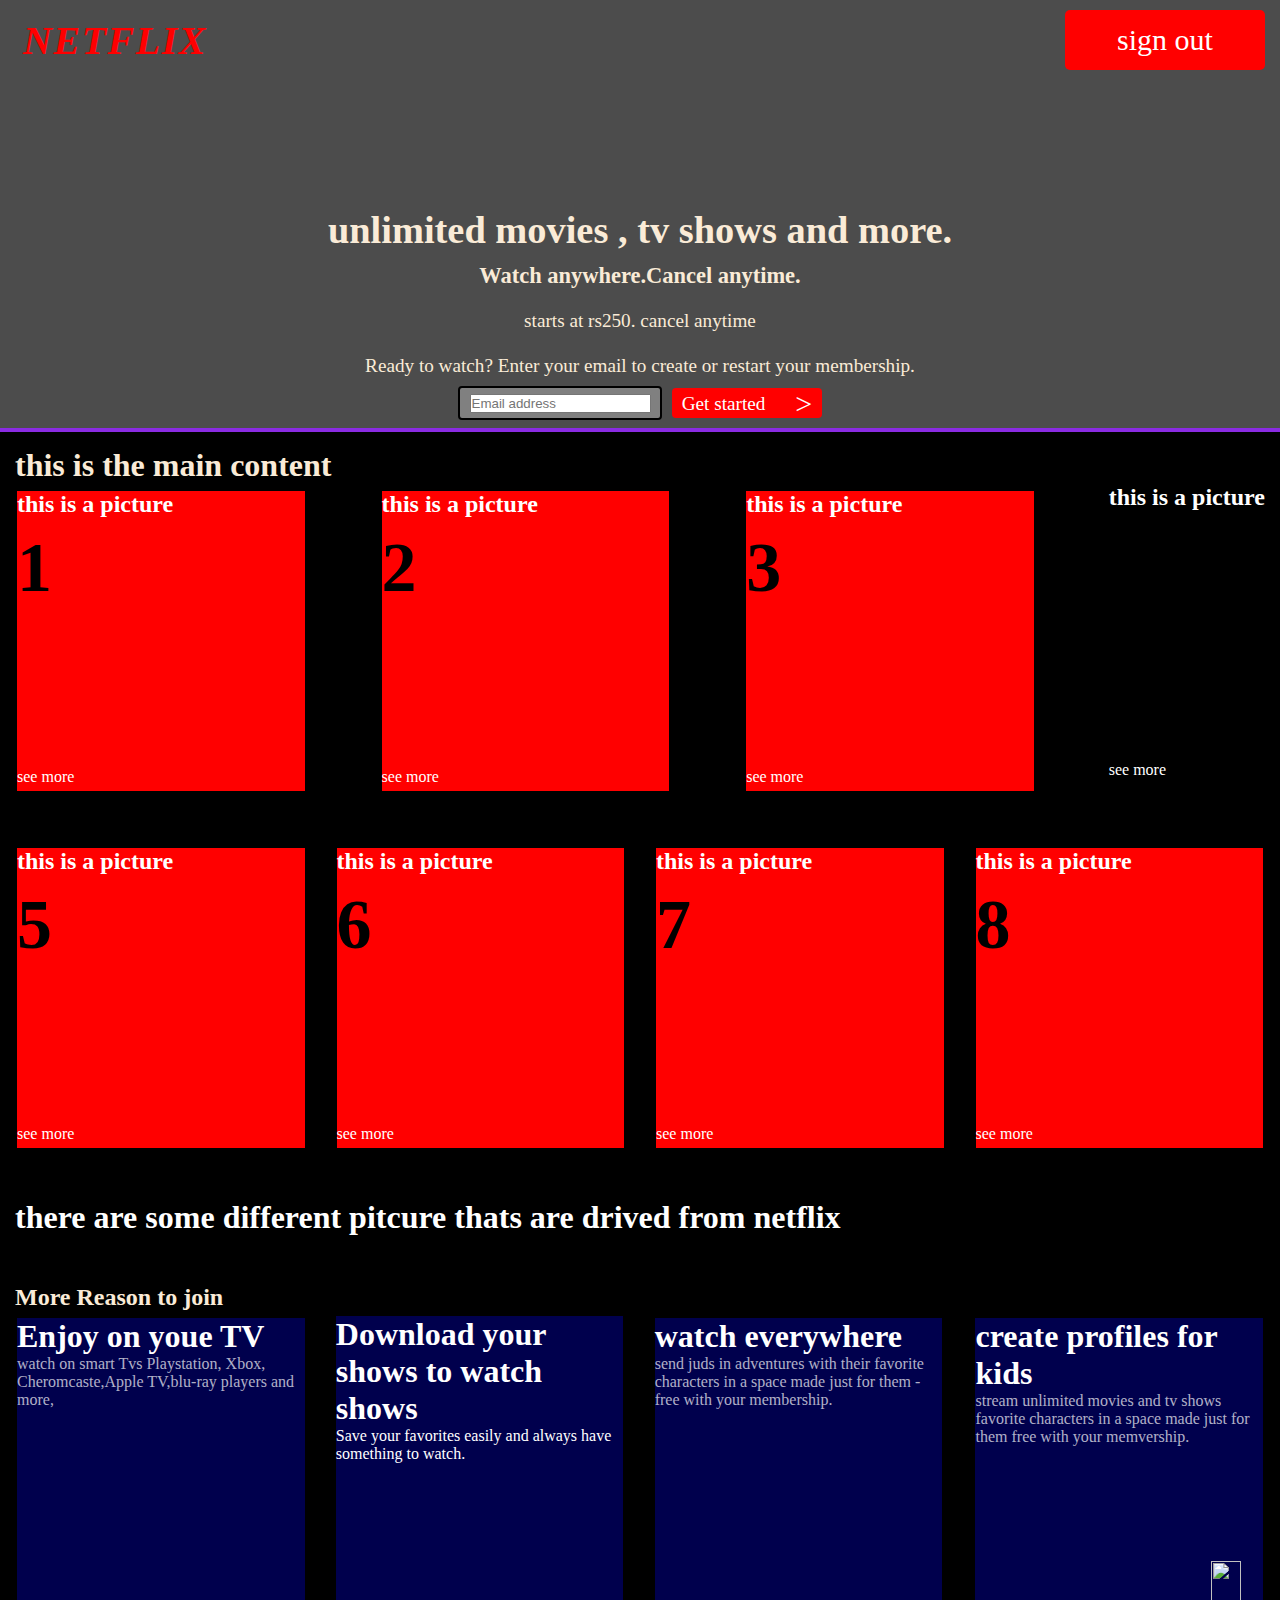
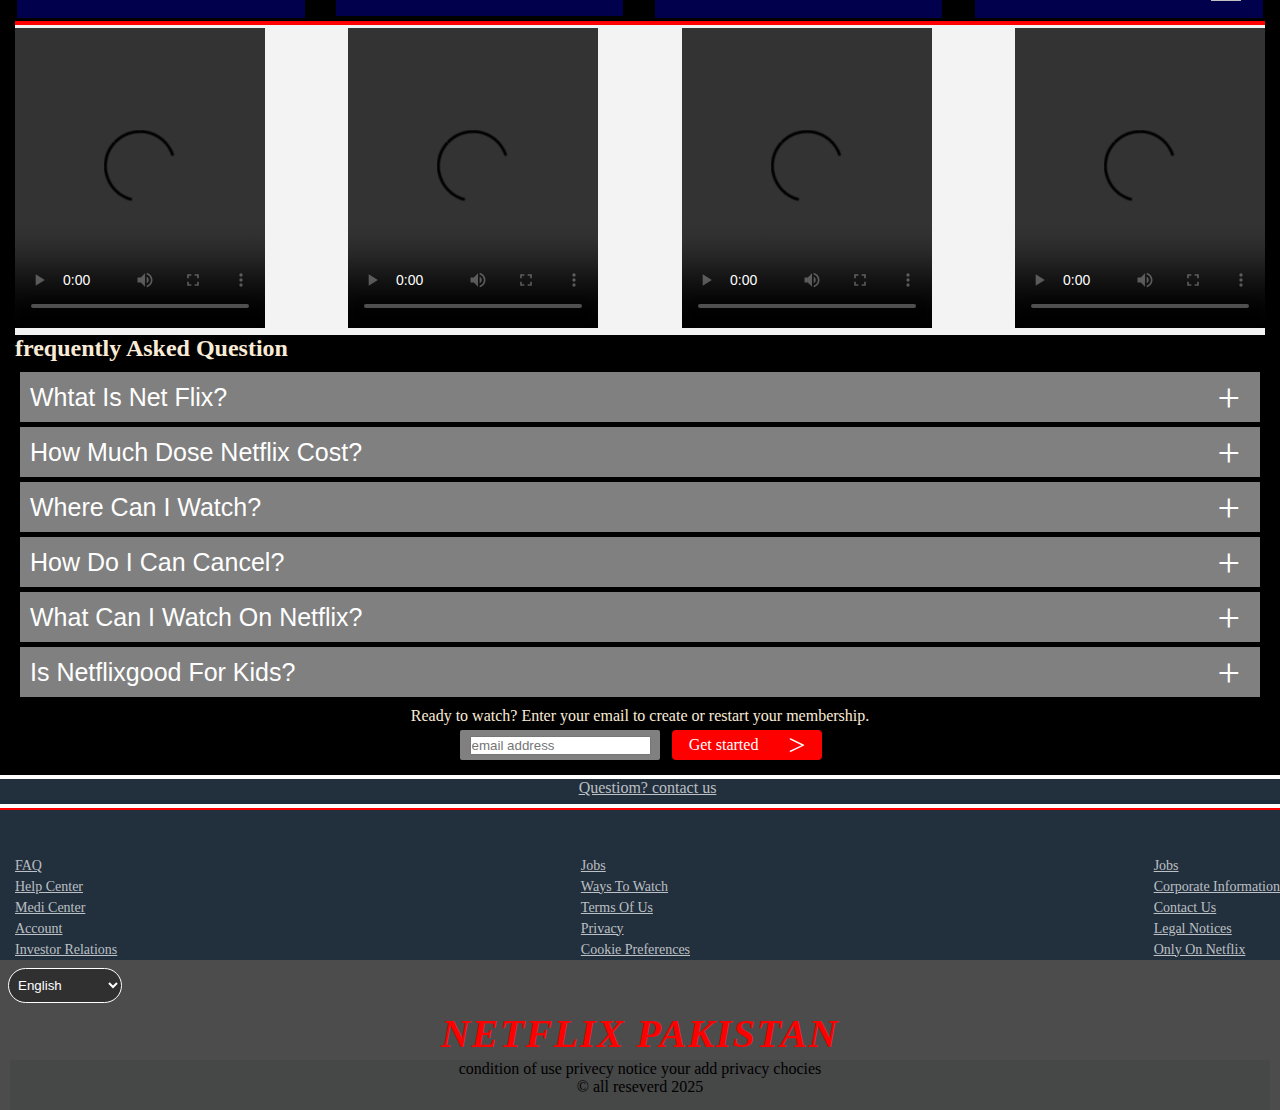
==== index.html @ d73be92c "Add files via upload" ====
<!DOCTYPE html>
<html lang="en">
<head>
    <meta charset="UTF-8">
    <meta name="viewport" content="width=device-width, initial-scale=1.0">
    <title>netflix</title>
    <link rel="stylesheet" href="style.css">
</head>
<body style="background-image: url(images/images.jpeg) ; position:relative;
background-repeat: no-repeat; background-size: cover; height: 200px;">
    <header>
       <div class="nav">
        <div class="nav-logo">
            <div class="logo">netflix</div>
        </div>
        <div class="sign">sign out</div>
       </div>
       <div class="header-con">
        <div class="h1"><h1>unlimited movies , tv shows and more.</h1></div>
       <div class="h3"> <h3>Watch anywhere.Cancel anytime.</h3></div>
       <div class="h4">starts at rs250. cancel anytime</div>
       <div class="p"><p>Ready to watch? Enter your email to create or restart your membership.</p></div>
       <div class="contanerB">
        <div class="input"><input type="email" placeholder="Email address"></div>
        <div class="button">Get started  <p>></p></div>
    </div>
    </div>
</header>
<main>
    <h1>this is the main content</h1>
   <div class="shop">
    <div class="box1 box">
       <div class="box-con">
        <h2>this is a picture</h2>
        <div class="box-imag" style="background-image: url('images/box 1.jpeg');"><h1>1</h1></div>
        <p>see more</p>
       </div>
    </div>
    <div class="box2 box">
        <h2>this is a picture</h2>
        <div class="box-imag" style="background-image: url('images/box 2.jpeg');"><h1>2</h1></div>
        <p>see more</p>
    </div>
    <div class="box3 box">
        <h2>this is a picture</h2>
        <div class="box-imag" style="background-image: url('images/box 3.jpeg');"><h1>3       </h1></div>
        <p>see more</p>
    </div>
    <div clasnmos="box4 box">  <h2>this is a picture</h2>
        <div class="box-imag" style="background-image: url('images/box 4.jpeg');"><h1>4</h1></div>
        <p>see more</p>
    </div>
    <div class="box1 box">
        <div class="box-con">
         <h2>this is a picture</h2>
         <div class="box-imag" style="background-image: url('images/box 5.jpeg');"><h1>5</h1></div>
         <p>see more</p>
        </div>
     </div>
     <div class="box2 box">
         <h2>this is a picture</h2>
         <div class="box-imag" style="background-image: url('images/box 6.jpeg');"><h1>6</h1></div>
         <p>see more</p>
     </div>
     <div class="box3 box">
         <h2>this is a picture</h2>
         <div class="box-imag" style="background-image: url('images/box 7.jpeg');"><h1>7</h1></div>
         <p>see more</p>
     </div>
     <div class="box4 box">  <h2>this is a picture</h2>
         <div class="box-imag" style="background-image: url('images/box 8.jpeg');"><h1>8</h1></div>
         <p>see more</p>
     </div>
     <h1>there are some different pitcure thats are drived from netflix
    </h1>
   </div>
   <h2>More Reason to join</h2>
   <div class="con2">
    <div class="boxa boxf">
        <h1>Enjoy on youe TV</h1>
        <p>watch on smart Tvs Playstation, Xbox, Cheromcaste,Apple TV,blu-ray players and more,</p>
       <div class="img"> <img src="images/w.svg" alt=""></div>
    </div>
    <div class="boxb">
        <h1>Download your shows to watch shows</h1>
        <p>Save your favorites easily and always have something to watch. </p>
       <div class="i"> <img src="images/you.svg" alt=""></div>
</div>
    <div class="boxc boxf">
        <h1>watch everywhere</h1>
        <p>send juds in adventures with their favorite characters in a space made just for them -free with your membership. </p>
        <div class="f"> <img src="images/f.svg" alt=""></div>
    </div>
    <div class="boxd boxf">
        <h1>create profiles for kids</h1>
        <p>stream unlimited movies and tv shows favorite characters in a space made just for them free with your memvership.</p>
        <div class="m"> <img src="images/t.svg" height="40px" width="30px" alt=""></div>
    </div>
   </div>
  <div class="contaner3">
    <div class="video"><video height="300px" width="250px" src="images/am1 (1).mp4" controls></video></div>
    <div class="video"><video height="300px" width="250px" src="images/am1 (2).mp4" controls></video></div>
    <div class="video"><video height="300px" width="250px" src="images/am1 (3).mp4" controls></video></div>
    <div class="video"><video height="300px" width="250px" src="images/am1 (4).mp4" controls></video></div>
  </div>
  <h2>frequently Asked Question</h2>
  <div class="u">
    <ul>
        <li><button>whtat is net flix?</button> <p>+</p></li>
        <li><button>how much dose netflix cost?</button> <p>+</p></li>
        <li><button>where can i watch?</button> <p>+</p></li>
        <li><button>how do i can cancel?</button> <p>+</p></li>
        <li><button>what can i watch on netflix?</button> <p>+</p></li>
        <li><button>Is netflixgood for kids?</button> <p>+</p></li>
    
    </ul>
     </div>
             <div class="p2"><p>Ready to watch? Enter your email to create or restart your membership.</p></div>
        <div class="contanerB">
         <div class="input"><input type="emsil" placeholder="email address"></div>
         <div class="button">Get started <p>></p></div>
     </div>

</main>
<footer>
   <div class="q"><a href="">Questiom? contact us</a></div>
   <div class="footcontaner">
    <div class="ul">
        <ul>
           <a href="#">FAQ</a>
           <a href="#">Help center</a>
           <a href="#">medi center</a>
           <a href="#">account</a>
           <a href="#">investor relations</a>
        </ul>
        <ul>
            <a href="#">jobs</a>
            <a href="#">ways to watch</a>
            <a href="#">Terms of Us</a>
            <a href="#">Privacy</a>
            <a href="#">Cookie Preferences</a>
         </ul>
         <ul>
            <a href="#">jobs</a>
            <a href="#">Corporate Information</a>
            <a href="#">Contact Us</a>
            <a href="#">Legal Notices</a>
            <a href="#">Only on Netflix</a>
         </ul>
    </div>
   </div>
      </div>
      <div class="sel">
        <select name="" id="">
            <option value="">english</option>
            <option value="">urdu</option>
            <option value="">hindi</option>
            <option value="">USA english</option>
            <option value="">britsh english</option>
            <option value="">spanish</option>
        </select>
      </div>
    <div class="g">  <p>Netflix Pakistan</p></div>
    <div class="copy">
        <div class="massage">condition of use privecy notice your add privacy chocies</div>
       <div class="right">&copy all reseverd 2025</div>
</div>
</footer>
</body>
</html>
---- style.css ----
*{
margin: 0px;
padding: 0px;
}
body{
    background-color: rgba(00, 00, 00, 0.7);
}

.nav{
    height: 80px;
    /* background-color: #000000; */
    display: flex;
    justify-content: center;
    align-items: center;
    justify-content: space-between;
}
.nav-logo{
    
    height: 60;
    width: 200px;
    display: flex;
    justify-content: center;
    align-items: center;
    margin-left: 15px;
}
.logo{
    color: rgba(275, 00, 00,1);
    font-size: 40px;
    font-weight: 900;
    font-style:italic;
    text-transform: uppercase;
    letter-spacing: 1.5px;
}
.sign{
    height: 60px;
    width: 200px;
    background-color: red;
    color: white;
    font-size: 30px;
   
    border-radius: 5px;
    display: flex;
    justify-content: center;
    align-items: center;
    margin-right: 15px;
    transition: all 2s ease-in 1s;
}
.sign:hover{
    background-color: white;
    color: red;

}
.header-con{
color: antiquewhite;
text-align: center;
margin-top: 10%;
font-size: larger;
line-height:45px ;
margin-bottom: 10px;
}

.contanerB{
    height: 30px;
   
    color: white;
    display: flex;
    align-items: center;
    justify-content: center;
    cursor: pointer;
}
.button{
    height: 30px;
    width: 150px;
    margin-left: 5px;
    background-color: red;
    border-radius: 4px;
    display: flex;
    align-items: center;
    justify-content: center;
}
.button p{
    padding-left: 30px;
    font-size: 30px;
}
.input{
    height: 30px;
    width: 200px;
    margin-right: 5px;
    background-color:gray;
    border: 2px solid black;
    border-radius: 4px;
    display: flex;
    align-items: center;
    justify-content: center;
   
}
main{
    height: 800;
    border-top: 4px solid blueviolet;
    background-color: #000;
    color: antiquewhite;
    padding: 15px;
}
.main-contaner{
    height: 800px;

}
.shop {
    height: 800px;
    /* background-color: white; */
    color: #000;
    color: white;
    
    display: flex;
    justify-content: space-between; 
    flex-wrap: wrap;
}
.box{
    height: 300px;
    width: 23%;
    border: 2px solid black;
  margin-top: 5px;
  background-color: red;
  transition: all 1s ease-in;
}
.box:hover{
    transform: scale(1.09,1.09);
}
.box-imag{
    height: 230px;
    background-size: cover;
    margin-top: 10px;
    margin-bottom: 10px;
    font-size: 35px;
    font-weight: 1000;
    color: black;
}
/* .box-con{
    margin-left: 10px;
    margin-right: 10px;
    
} */
.con2{
    height: 300px;
    /* background-color: white; */
    color: #000;
    color: white;
    display: flex;
    justify-content: space-between; 
    flex-wrap: wrap;
}
.boxf{
    height: 300px;
    width: 23%;
    border: 2px solid black;
  margin-top: 5px;
  background-color: rgba(0, 0, 275, 0.3);
  transition: all 1s ease-in;
}
.img{
    height: 50px;
    width: 50px;
    background-color:;
    margin-top: 55%;
    margin-left: 70%;
    text-align: end;
} 
.boxf p{
    color: #ffffffb3;
}
.boxb{
    height: 300px;
    width: 23%;
    margin-top: 5px;
    background-color: rgba(0, 0, 275, 0.3);
    transition: all 1s ease-in;
}
.i{
    height: 50px;
    width: 50px;
    margin-top: 48%;
    margin-left: 70%;
    text-align: end;
}
.f{
    height: 50px;
    width: 50px;
    margin-top: 50%;
    margin-left: 70%;
    text-align: end;
}
.m{
    height: 50px;
    width: 50px;
    margin-top: 40%;
    margin-left: 75%;
    text-align: end; 
}
.contaner3{
    height: 310px;
    width: 100%;
    margin-top: 10px;
    background-color: #f3f3f3;
    display: flex;
    align-items: center;
    justify-content: space-between;
    border-top: 4px solid red;
}
.video{
        /* margin-top: 10px; */
}
.video:hover{
    border: 2px solid red;
}
.u{
    height: 330px;
    margin-top: 10px;
   }
.u ul li{
    height: 50px;
    margin: 5px;
    display: flex;
    justify-content: space-between;
    align-items: center;
     font-size: 25px;
    background-color: gray;
    color: #ffffff;
}
.u ul li p{
    font-size: 40px;
    margin-right: 20px;
}
.u ul li button{
    background-color: gray;
    border: none;
    font-size: 25px;
    text-transform: capitalize;
    color: #ffffff;
    margin-left: 10px;
}
.last-con{
    margin-top: 10px;
}
.p2{
    text-align: center;
    margin: 5px;
}
footer{
    height: 180px;
    background-color: red;
}
.q{
    height:25px;
    background-color: #222f3d;
    text-align: center;
    border-top: 4px solid white;
    border-bottom: 4px solid white;
}
footer a{
    color: #ffffffb3;
    height: 24px;
    font-size: 16px;
    margin-left: 15px;
}
.footcontaner{
    height: 150px;
    background-color: #222f3d;
    margin-top: 2px;
  
}
.ul{
    height: 200px;
    margin-top: 0px;
    display: flex;
    align-items: center;
    justify-content: space-between;
   
}
.ul a{
     display: block;
     text-transform: capitalize;
    height: 21px;
    font-size: 14px;
    margin-left: 15px;
    color: #ffffffb3;
}
.sel{
    height: 40px;
    width: 120px;
margin: 5px;
display: flex;
align-items: center;
justify-content: center;
}
.sel:hover{
    border: 2px solid white;
border-radius: 40px;
}
.sel select{
    height: 35px;
    padding: 5px;
    margin: 5px;
    border: 1px solid white;
    border-radius: 40px;
    background-color:#313030;
    text-transform: capitalize;
    color: white;
    display: flex;
    align-items: center;
    justify-content: center;
}
.g{
  color: red;
  height: 40px; 
  text-align: center;
  font-size: 40px;
    font-weight: 900;
    font-style:italic;
    text-transform: uppercase;
    letter-spacing: 1.5px;
}
.copy{
    height: 50px;
    background-color: #01111111;
    text-align: center;
    margin: 10px;
}
.copy right{
    margin: 10px;
}
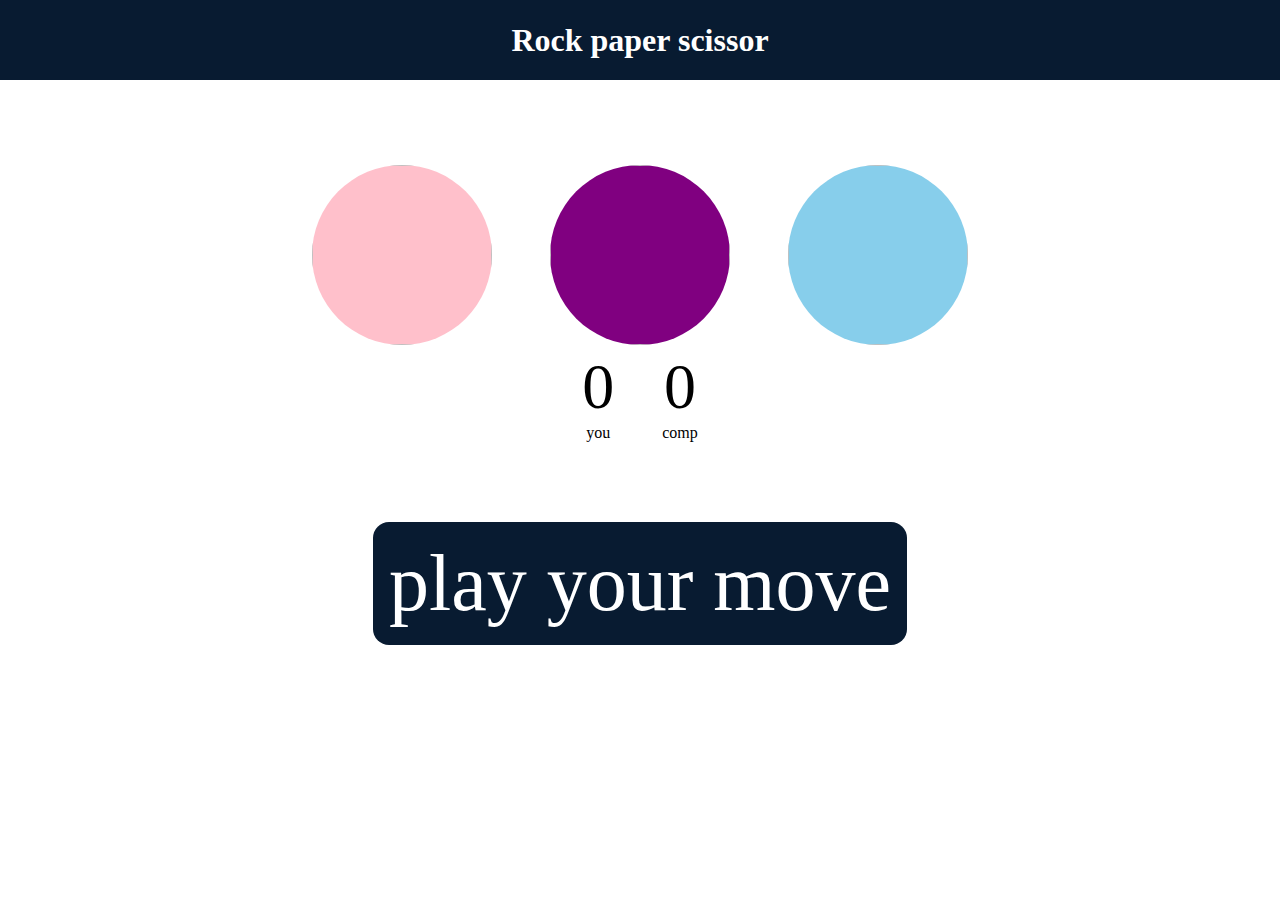
==== commit 3d90f8f3: "Add files via upload" ====
--- a/index.html
+++ b/index.html
@@ -3,168 +3,37 @@
 <head>
     <meta charset="UTF-8">
     <meta name="viewport" content="width=device-width, initial-scale=1.0">
-    <title>netflix</title>
+    <title>Rock paper scissor game</title>
     <link rel="stylesheet" href="style.css">
 </head>
-<body style="background-image: url(images/images.jpeg) ; position:relative;
-background-repeat: no-repeat; background-size: cover; height: 200px;">
-    <header>
-       <div class="nav">
-        <div class="nav-logo">
-            <div class="logo">netflix</div>
+<body>
+   <h1>Rock paper scissor</h1>
+      <div class="choices">
+                            <div class="choice" id="rock">
+                                <img src="t.svg"  alt="">
+                            </div>
+                                  <div class="choice" id="paper">
+                                       <img src="w.svg"  alt="">
+                                   </div>
+                               <div class="choice" id="scissor">
+                                   <img src="web.svg"  alt="">
+                               </div>
+   </div>
+   <!-- //scro-bord -->
+    <div class="score-board">
+        <div class="score">
+            <p id="user-score">0</p>
+            <p>you</p>
         </div>
-        <div class="sign">sign out</div>
-       </div>
-       <div class="header-con">
-        <div class="h1"><h1>unlimited movies , tv shows and more.</h1></div>
-       <div class="h3"> <h3>Watch anywhere.Cancel anytime.</h3></div>
-       <div class="h4">starts at rs250. cancel anytime</div>
-       <div class="p"><p>Ready to watch? Enter your email to create or restart your membership.</p></div>
-       <div class="contanerB">
-        <div class="input"><input type="email" placeholder="Email address"></div>
-        <div class="button">Get started  <p>></p></div>
+        <div class="score">
+            <p id="comp-score">0</p>
+            <p>comp</p>
+        </div>
     </div>
+    <div class="msg-container">
+        <div id="msg">play your move</div>
+
     </div>
-</header>
-<main>
-    <h1>this is the main content</h1>
-   <div class="shop">
-    <div class="box1 box">
-       <div class="box-con">
-        <h2>this is a picture</h2>
-        <div class="box-imag" style="background-image: url('images/box 1.jpeg');"><h1>1</h1></div>
-        <p>see more</p>
-       </div>
-    </div>
-    <div class="box2 box">
-        <h2>this is a picture</h2>
-        <div class="box-imag" style="background-image: url('images/box 2.jpeg');"><h1>2</h1></div>
-        <p>see more</p>
-    </div>
-    <div class="box3 box">
-        <h2>this is a picture</h2>
-        <div class="box-imag" style="background-image: url('images/box 3.jpeg');"><h1>3       </h1></div>
-        <p>see more</p>
-    </div>
-    <div clasnmos="box4 box">  <h2>this is a picture</h2>
-        <div class="box-imag" style="background-image: url('images/box 4.jpeg');"><h1>4</h1></div>
-        <p>see more</p>
-    </div>
-    <div class="box1 box">
-        <div class="box-con">
-         <h2>this is a picture</h2>
-         <div class="box-imag" style="background-image: url('images/box 5.jpeg');"><h1>5</h1></div>
-         <p>see more</p>
-        </div>
-     </div>
-     <div class="box2 box">
-         <h2>this is a picture</h2>
-         <div class="box-imag" style="background-image: url('images/box 6.jpeg');"><h1>6</h1></div>
-         <p>see more</p>
-     </div>
-     <div class="box3 box">
-         <h2>this is a picture</h2>
-         <div class="box-imag" style="background-image: url('images/box 7.jpeg');"><h1>7</h1></div>
-         <p>see more</p>
-     </div>
-     <div class="box4 box">  <h2>this is a picture</h2>
-         <div class="box-imag" style="background-image: url('images/box 8.jpeg');"><h1>8</h1></div>
-         <p>see more</p>
-     </div>
-     <h1>there are some different pitcure thats are drived from netflix
-    </h1>
-   </div>
-   <h2>More Reason to join</h2>
-   <div class="con2">
-    <div class="boxa boxf">
-        <h1>Enjoy on youe TV</h1>
-        <p>watch on smart Tvs Playstation, Xbox, Cheromcaste,Apple TV,blu-ray players and more,</p>
-       <div class="img"> <img src="images/w.svg" alt=""></div>
-    </div>
-    <div class="boxb">
-        <h1>Download your shows to watch shows</h1>
-        <p>Save your favorites easily and always have something to watch. </p>
-       <div class="i"> <img src="images/you.svg" alt=""></div>
-</div>
-    <div class="boxc boxf">
-        <h1>watch everywhere</h1>
-        <p>send juds in adventures with their favorite characters in a space made just for them -free with your membership. </p>
-        <div class="f"> <img src="images/f.svg" alt=""></div>
-    </div>
-    <div class="boxd boxf">
-        <h1>create profiles for kids</h1>
-        <p>stream unlimited movies and tv shows favorite characters in a space made just for them free with your memvership.</p>
-        <div class="m"> <img src="images/t.svg" height="40px" width="30px" alt=""></div>
-    </div>
-   </div>
-  <div class="contaner3">
-    <div class="video"><video height="300px" width="250px" src="images/am1 (1).mp4" controls></video></div>
-    <div class="video"><video height="300px" width="250px" src="images/am1 (2).mp4" controls></video></div>
-    <div class="video"><video height="300px" width="250px" src="images/am1 (3).mp4" controls></video></div>
-    <div class="video"><video height="300px" width="250px" src="images/am1 (4).mp4" controls></video></div>
-  </div>
-  <h2>frequently Asked Question</h2>
-  <div class="u">
-    <ul>
-        <li><button>whtat is net flix?</button> <p>+</p></li>
-        <li><button>how much dose netflix cost?</button> <p>+</p></li>
-        <li><button>where can i watch?</button> <p>+</p></li>
-        <li><button>how do i can cancel?</button> <p>+</p></li>
-        <li><button>what can i watch on netflix?</button> <p>+</p></li>
-        <li><button>Is netflixgood for kids?</button> <p>+</p></li>
-    
-    </ul>
-     </div>
-             <div class="p2"><p>Ready to watch? Enter your email to create or restart your membership.</p></div>
-        <div class="contanerB">
-         <div class="input"><input type="emsil" placeholder="email address"></div>
-         <div class="button">Get started <p>></p></div>
-     </div>
-
-</main>
-<footer>
-   <div class="q"><a href="">Questiom? contact us</a></div>
-   <div class="footcontaner">
-    <div class="ul">
-        <ul>
-           <a href="#">FAQ</a>
-           <a href="#">Help center</a>
-           <a href="#">medi center</a>
-           <a href="#">account</a>
-           <a href="#">investor relations</a>
-        </ul>
-        <ul>
-            <a href="#">jobs</a>
-            <a href="#">ways to watch</a>
-            <a href="#">Terms of Us</a>
-            <a href="#">Privacy</a>
-            <a href="#">Cookie Preferences</a>
-         </ul>
-         <ul>
-            <a href="#">jobs</a>
-            <a href="#">Corporate Information</a>
-            <a href="#">Contact Us</a>
-            <a href="#">Legal Notices</a>
-            <a href="#">Only on Netflix</a>
-         </ul>
-    </div>
-   </div>
-      </div>
-      <div class="sel">
-        <select name="" id="">
-            <option value="">english</option>
-            <option value="">urdu</option>
-            <option value="">hindi</option>
-            <option value="">USA english</option>
-            <option value="">britsh english</option>
-            <option value="">spanish</option>
-        </select>
-      </div>
-    <div class="g">  <p>Netflix Pakistan</p></div>
-    <div class="copy">
-        <div class="massage">condition of use privecy notice your add privacy chocies</div>
-       <div class="right">&copy all reseverd 2025</div>
-</div>
-</footer>
+    <script src="script.js"></script>
 </body>
 </html>--- a/style.css
+++ b/style.css
@@ -1,330 +1,104 @@
 *{
-margin: 0px;
-padding: 0px;
+    margin: 0px;
+    padding: 0px;
+    text-align: center;
 }
-body{
-    background-color: rgba(00, 00, 00, 0.7);
+h1{
+    background-color: #081b31;
+    color: white;
+    height:5rem;
+    line-height:5rem;
 }
-
-.nav{
-    height: 80px;
-    /* background-color: #000000; */
+.choice{
+    height:190px;
+    width: 190px;
     display: flex;
     justify-content: center;
     align-items: center;
-    justify-content: space-between;
+    border-radius: 50%;
+   
 }
-.nav-logo{
-    
-    height: 60;
-    width: 200px;
+.choice:hover{
+    /* opacity: 0.5; */
+    cursor: pointer;
+     background-color: green;
+}
+img{
+    height:180px;
+    width: 180px;
+    border-radius: 50%;
+}
+#rock img{
+    background-color: pink;
+}
+#rock img:hover{
+    opacity: 0.8;
+    animation: all 0.2s ease-in 0s infinite normal;
+}
+@keyframes all{
+    from{
+        background-color: green;
+    }
+to{
+    background-color: yellow;
+}
+}
+#paper img{
+    background-color: purple;
+}
+#paper img:hover{
+    opacity: 0.8;
+    background-color: blue;
+    animation: colorAnimate 0.2s ease-in 0s infinite normal;
+}
+@keyframes colorAnimate{
+    from{
+        background-color: blue;
+    }
+    to{
+        background-color: red;
+    }
+}
+#scissor img{
+    background-color: skyblue;
+}
+#scissor img:hover{
+    opacity: 0.8;
+    animation: all 0.2s ease-in 0s infinite normal;
+}
+@keyframes all{
+    from{
+        background-color: red;
+    }
+to{
+    background-color: purple;
+}
+}
+.choices{
     display: flex;
     justify-content: center;
     align-items: center;
-    margin-left: 15px;
+    margin-top: 5rem;
+    gap: 3rem;
 }
-.logo{
-    color: rgba(275, 00, 00,1);
-    font-size: 40px;
-    font-weight: 900;
-    font-style:italic;
-    text-transform: uppercase;
-    letter-spacing: 1.5px;
-}
-.sign{
-    height: 60px;
-    width: 200px;
-    background-color: red;
-    color: white;
-    font-size: 30px;
-   
-    border-radius: 5px;
+.score-board{
     display: flex;
     justify-content: center;
     align-items: center;
-    margin-right: 15px;
-    transition: all 2s ease-in 1s;
+    gap: 3rem;
+    font-size: 2 rem;
 }
-.sign:hover{
-    background-color: white;
-    color: red;
-
+#user-score ,#comp-score{
+    font-size: 4rem;
 }
-.header-con{
-color: antiquewhite;
-text-align: center;
-margin-top: 10%;
-font-size: larger;
-line-height:45px ;
-margin-bottom: 10px;
+#msg{
+    background-color: #081b31;
+    color: white;
+    font-size: 5rem;
+     display: inline-block;
+     padding: 1rem;
+    border-radius: 1rem;
 }
-
-.contanerB{
-    height: 30px;
-   
-    color: white;
-    display: flex;
-    align-items: center;
-    justify-content: center;
-    cursor: pointer;
-}
-.button{
-    height: 30px;
-    width: 150px;
-    margin-left: 5px;
-    background-color: red;
-    border-radius: 4px;
-    display: flex;
-    align-items: center;
-    justify-content: center;
-}
-.button p{
-    padding-left: 30px;
-    font-size: 30px;
-}
-.input{
-    height: 30px;
-    width: 200px;
-    margin-right: 5px;
-    background-color:gray;
-    border: 2px solid black;
-    border-radius: 4px;
-    display: flex;
-    align-items: center;
-    justify-content: center;
-   
-}
-main{
-    height: 800;
-    border-top: 4px solid blueviolet;
-    background-color: #000;
-    color: antiquewhite;
-    padding: 15px;
-}
-.main-contaner{
-    height: 800px;
-
-}
-.shop {
-    height: 800px;
-    /* background-color: white; */
-    color: #000;
-    color: white;
-    
-    display: flex;
-    justify-content: space-between; 
-    flex-wrap: wrap;
-}
-.box{
-    height: 300px;
-    width: 23%;
-    border: 2px solid black;
-  margin-top: 5px;
-  background-color: red;
-  transition: all 1s ease-in;
-}
-.box:hover{
-    transform: scale(1.09,1.09);
-}
-.box-imag{
-    height: 230px;
-    background-size: cover;
-    margin-top: 10px;
-    margin-bottom: 10px;
-    font-size: 35px;
-    font-weight: 1000;
-    color: black;
-}
-/* .box-con{
-    margin-left: 10px;
-    margin-right: 10px;
-    
-} */
-.con2{
-    height: 300px;
-    /* background-color: white; */
-    color: #000;
-    color: white;
-    display: flex;
-    justify-content: space-between; 
-    flex-wrap: wrap;
-}
-.boxf{
-    height: 300px;
-    width: 23%;
-    border: 2px solid black;
-  margin-top: 5px;
-  background-color: rgba(0, 0, 275, 0.3);
-  transition: all 1s ease-in;
-}
-.img{
-    height: 50px;
-    width: 50px;
-    background-color:;
-    margin-top: 55%;
-    margin-left: 70%;
-    text-align: end;
-} 
-.boxf p{
-    color: #ffffffb3;
-}
-.boxb{
-    height: 300px;
-    width: 23%;
-    margin-top: 5px;
-    background-color: rgba(0, 0, 275, 0.3);
-    transition: all 1s ease-in;
-}
-.i{
-    height: 50px;
-    width: 50px;
-    margin-top: 48%;
-    margin-left: 70%;
-    text-align: end;
-}
-.f{
-    height: 50px;
-    width: 50px;
-    margin-top: 50%;
-    margin-left: 70%;
-    text-align: end;
-}
-.m{
-    height: 50px;
-    width: 50px;
-    margin-top: 40%;
-    margin-left: 75%;
-    text-align: end; 
-}
-.contaner3{
-    height: 310px;
-    width: 100%;
-    margin-top: 10px;
-    background-color: #f3f3f3;
-    display: flex;
-    align-items: center;
-    justify-content: space-between;
-    border-top: 4px solid red;
-}
-.video{
-        /* margin-top: 10px; */
-}
-.video:hover{
-    border: 2px solid red;
-}
-.u{
-    height: 330px;
-    margin-top: 10px;
-   }
-.u ul li{
-    height: 50px;
-    margin: 5px;
-    display: flex;
-    justify-content: space-between;
-    align-items: center;
-     font-size: 25px;
-    background-color: gray;
-    color: #ffffff;
-}
-.u ul li p{
-    font-size: 40px;
-    margin-right: 20px;
-}
-.u ul li button{
-    background-color: gray;
-    border: none;
-    font-size: 25px;
-    text-transform: capitalize;
-    color: #ffffff;
-    margin-left: 10px;
-}
-.last-con{
-    margin-top: 10px;
-}
-.p2{
-    text-align: center;
-    margin: 5px;
-}
-footer{
-    height: 180px;
-    background-color: red;
-}
-.q{
-    height:25px;
-    background-color: #222f3d;
-    text-align: center;
-    border-top: 4px solid white;
-    border-bottom: 4px solid white;
-}
-footer a{
-    color: #ffffffb3;
-    height: 24px;
-    font-size: 16px;
-    margin-left: 15px;
-}
-.footcontaner{
-    height: 150px;
-    background-color: #222f3d;
-    margin-top: 2px;
-  
-}
-.ul{
-    height: 200px;
-    margin-top: 0px;
-    display: flex;
-    align-items: center;
-    justify-content: space-between;
-   
-}
-.ul a{
-     display: block;
-     text-transform: capitalize;
-    height: 21px;
-    font-size: 14px;
-    margin-left: 15px;
-    color: #ffffffb3;
-}
-.sel{
-    height: 40px;
-    width: 120px;
-margin: 5px;
-display: flex;
-align-items: center;
-justify-content: center;
-}
-.sel:hover{
-    border: 2px solid white;
-border-radius: 40px;
-}
-.sel select{
-    height: 35px;
-    padding: 5px;
-    margin: 5px;
-    border: 1px solid white;
-    border-radius: 40px;
-    background-color:#313030;
-    text-transform: capitalize;
-    color: white;
-    display: flex;
-    align-items: center;
-    justify-content: center;
-}
-.g{
-  color: red;
-  height: 40px; 
-  text-align: center;
-  font-size: 40px;
-    font-weight: 900;
-    font-style:italic;
-    text-transform: uppercase;
-    letter-spacing: 1.5px;
-}
-.copy{
-    height: 50px;
-    background-color: #01111111;
-    text-align: center;
-    margin: 10px;
-}
-.copy right{
-    margin: 10px;
+.msg-container{
+    margin-top: 5rem;
 }